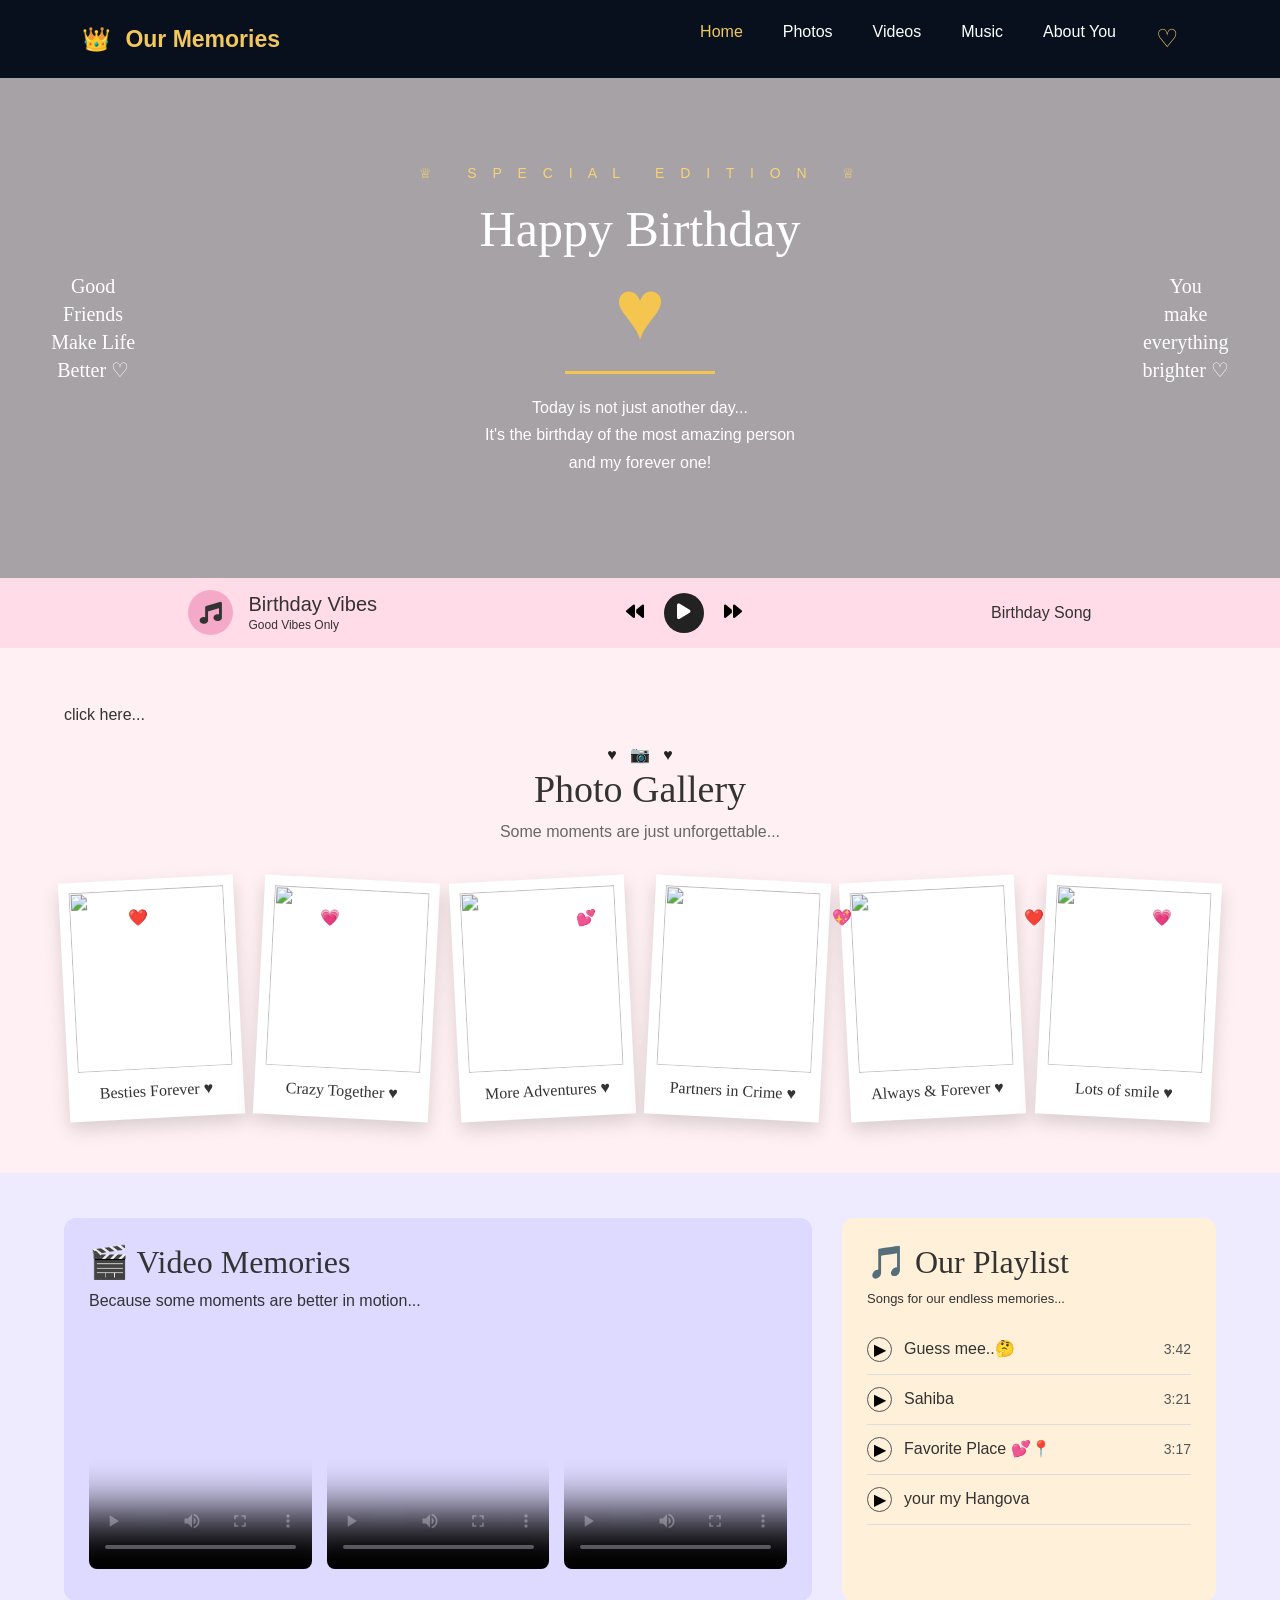
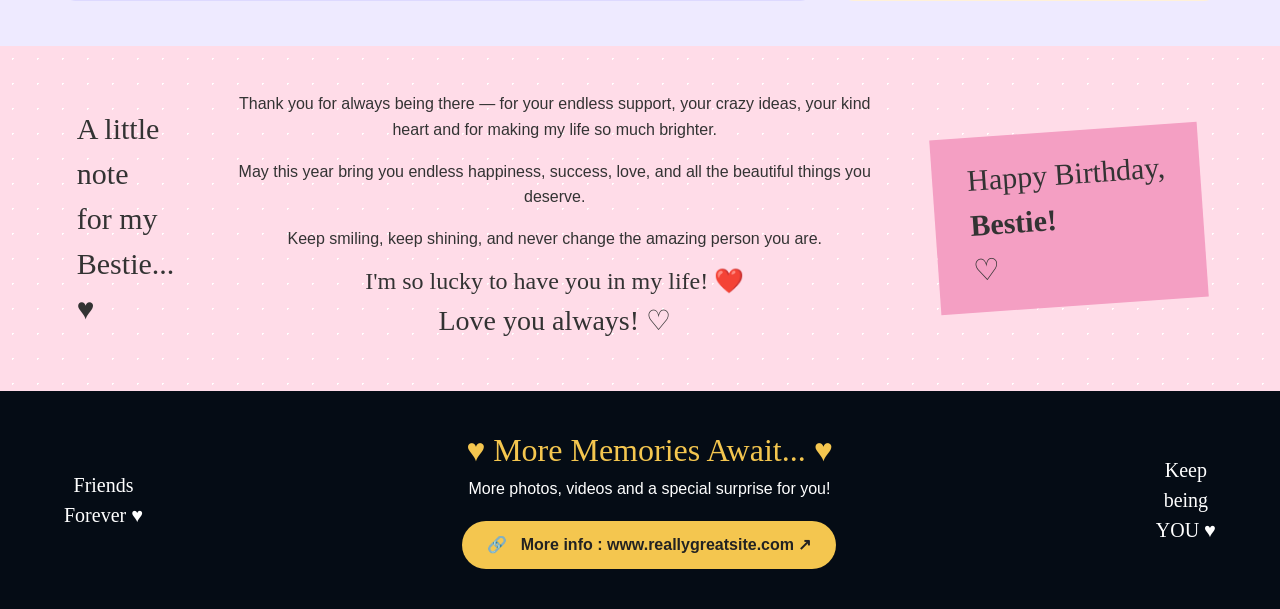
==== index.html @ 61c22c85 "Add files via upload" ====
<!DOCTYPE html>
<html lang="en">
<head>
    <meta charset="UTF-8">
    <meta name="viewport" content="width=device-width, initial-scale=1.0">
    <title>Happy Birthday Bestie ❤️</title>
    <link rel="stylesheet"
          href="https://cdn.jsdelivr.net/npm/bootstrap@5.3.8/dist/css/bootstrap.min.css">
    <link rel="stylesheet"
          href="https://cdnjs.cloudflare.com/ajax/libs/font-awesome/6.7.2/css/all.min.css">
    <link rel="stylesheet" href="style.css">
</head>
<body>
<!-- Floating Hearts -->
<div class="hearts">
    <span>❤️</span>
    <span>💗</span>
    <span>💕</span>
    <span>💖</span>
    <span>❤️</span>
    <span>💗</span>
</div>
<!-- NAVBAR -->
<nav class="navbar navbar-expand-lg">
    <div class="container">
        <a class="navbar-brand" href="#home">
            👑 <span>Our Memories</span>
        </a>
        <button class="navbar-toggler"
                type="button"
                data-bs-toggle="collapse"
                data-bs-target="#menu">
            <span class="navbar-toggler-icon"></span>
        </button>
        <div class="collapse navbar-collapse" id="menu">
            <ul class="navbar-nav ms-auto">
                <li class="nav-item">
                    <a class="nav-link active" href="#home">Home</a>
                </li>
                <li class="nav-item">
                    <a class="nav-link" href="#photos">Photos</a>
                </li>
                <li class="nav-item">
                    <a class="nav-link" href="#videos">Videos</a>
                </li>
                <li class="nav-item">
                    <a class="nav-link" href="#music">Music</a>
                </li>
                <li class="nav-item">
                    <a class="nav-link" href="#about">About You</a>
                </li>
                <li class="nav-item">
                    <a class="nav-link heart-nav" href="#about">♡</a>
                </li>
            </ul>
        </div>
    </div>
</nav>
<!-- HERO -->
<section id="home" class="hero">
    <div class="hero-overlay"></div>
    <div class="hero-content">
        <div class="special">
            ♕ &nbsp; S P E C I A L &nbsp; E D I T I O N &nbsp; ♕
        </div>
        <h2>Happy Birthday</h2>
        <h1> <span>♥</span></h1>
        <div class="gold-line"></div>
        <p>
            Today is not just another day...<br>
            It's the birthday of the most amazing person<br>
            and my forever one!
        </p>
    </div>
    <div class="side-message left">
        Good<br>
        Friends<br>
        Make Life<br>
        Better ♡
    </div>
    <div class="side-message right">
        You<br>
        make<br>
        everything<br>
        brighter ♡
    </div>
</section>
<!-- MUSIC BAR -->
<section id="music" class="music-bar">
    <div class="music-info">
        <div class="music-icon">
            <i class="fa-solid fa-music"></i>
        </div>
        <div>
            <h5>Birthday Vibes</h5>
            <p>Good Vibes Only</p>
        </div>
    </div>
    <div class="music-controls">
        <button onclick="previousSong()">
            <i class="fa-solid fa-backward"></i>
        </button>
        <button class="play-btn" onclick="toggleMusic()">
            <i id="playIcon" class="fa-solid fa-play"></i>
        </button>
        <button onclick="nextSong()">
            <i class="fa-solid fa-forward"></i>
        </button>
    </div>
    <div class="song-time">
        <span id="songName">Birthday Song</span>
    </div>
    <audio id="birthdayMusic">
        <source src="music/birthday.mp3" type="audio/mpeg">
    </audio>
</section>
<!-- PHOTO GALLERY -->
<section id="photos" class="photo-section">
    <video id="galleryVideo" class="gallery-bg-video" autoplay muted loop playsinline>
        <source src="videos/gallery-background.mp4" type="video/mp4">
    </video>
    <p onclick="toggleGalleryMusic()">click here...</p>
    <div class="gallery-content">
        <div class="section-title">
            <div class="small-title">♥ &nbsp; 📷 &nbsp; ♥</div>
                <h2>Photo Gallery</h2>
                <p>Some moments are just unforgettable...</p>
            </div>
            <div class="photo-gallery">
                <div class="photo-card rotate-left" onclick="openPhoto('images/photo1.jpeg')">
                <img src="images/photo1.jpeg">
                <p>Besties Forever ♥</p>
                </div>
            <div class="photo-card rotate-right" onclick="openPhoto('images/photo2.jpeg')">
                <img src="images/photo2.jpeg">
                <p>Crazy Together ♥</p>
            </div>
            <div class="photo-card rotate-left"onclick="openPhoto('images/photo3.jpeg')">
                <img src="images/photo3.jpeg">
                <p>More Adventures ♥</p>
            </div>
            <div class="photo-card rotate-right"onclick="openPhoto('images/photo4.jpeg')">
                <img src="images/photo4.jpeg">
                <p>Partners in Crime ♥</p>
            </div>
            <div class="photo-card rotate-left" onclick="openPhoto('images/photo6.jpeg')">
                <img src="images/photo6.jpeg">
                <p>Always & Forever ♥</p>
            </div>
            <div class="photo-card rotate-right" onclick="openPhoto('images/photo5.jpeg')">
                <img src="images/photo5.jpeg">
                <p>Lots of smile ♥</p>
            </div>
        </div>
    </div>
</section>
<!-- PHOTO POPUP -->
<div id="photoPopup" class="popup" onclick="closePhoto()">
    <span class="close">&times;</span>
    <img id="popupImage">
</div>
<!-- VIDEO SECTION -->
<section id="videos" class="video-section">
    <div class="video-container">
        <div class="video-heading">
            <h2>🎬 Video Memories</h2>
            <p>Because some moments are better in motion...</p>
        </div>
        <div class="video-gallery">
            <div class="video-card">
                <video controls poster="images/3.jpeg">
                    <source src="videos/video1.mp4" type="video/mp4">
                </video>
            </div>
            <div class="video-card">
                <video controls poster="images/5.jpeg">
                    <source src="videos/video2.mp4" type="video/mp4">
                </video>
            </div>
            <div class="video-card">
                <video controls poster="images/1.jpeg">
                    <source src="videos/video3.mp4" type="video/mp4">
                </video>
            </div>
        </div>
    </div>
    <!-- PLAYLIST -->
    <div class="playlist">
        <h2>🎵 Our Playlist</h2>
        <p>Songs for our endless memories...</p>
        <div class="song">
            <button onclick="playSong('music/song1.mp3')">▶</button>
            <span>Guess mee..🤔</span>
            <small>3:42</small>
        </div>
        <div class="song">
            <button onclick="playSong('music/song2.mp3')">▶</button>
            <span>Sahiba</span>
            <small>3:21</small>
        </div>
        <div class="song">
            <button onclick="playSong('music/song3.mp3')">▶</button>
            <span>Favorite Place 💕📍</span>
            <small>3:17</small>
        </div>
        <div class="song">
            <button onclick="playSong('music/song4.mp3')">▶</button>
            <span> your my Hangova</span>
        </div>
    </div>
</section>
<!-- PERSONAL MESSAGE -->
<section id="about" class="message-section">
    <div class="message-left">
        A little<br>
        note<br>
        for my<br>
        Bestie...<br>
        ♥
    </div>
    <div class="message">
        <p>
            Thank you for always being there —
            for your endless support, your crazy ideas,
            your kind heart and for making my life
            so much brighter.
        </p>
        <p>
            May this year bring you endless happiness,
            success, love, and all the beautiful things
            you deserve.
        </p>
        <p>
            Keep smiling, keep shining,
            and never change the amazing person you are.
        </p>
        <h4>I'm so lucky to have you in my life! ❤️</h4>
        <h3>Love you always! ♡</h3>
    </div>
    <div class="message-right">
        Happy Birthday,<br>
        <b>Bestie!</b><br>
        ♡
    </div>
</section>
<!-- FOOTER -->
<footer>
    <div class="footer-side">
        Friends<br>
        Forever ♥
    </div>
    <div class="footer-center">
        <h2>♥ More Memories Await... ♥</h2>
        <p>
            More photos, videos and a special surprise for you!
        </p>
        <a href="gallery.html" class="more-btn">
            🔗 &nbsp; More info : www.reallygreatsite.com
            ↗
        </a>

    </div>
    <div class="footer-side">
        Keep<br>
        being<br>
        YOU ♥
    </div>

</footer>
<script src="https://cdn.jsdelivr.net/npm/bootstrap@5.3.8/dist/js/bootstrap.bundle.min.js"></script>
<script src="script.js"></script>
</body>
</html>
---- style.css ----
* {
    margin: 0;
    padding: 0;
    box-sizing: border-box;
}
html {
    scroll-behavior: smooth;
}
body {
    font-family: "Segoe UI", sans-serif;
    background: #fff4f4;
    color: #333;
}
/* NAVBAR */
.navbar {
    background: #07101c;
    padding: 12px 30px;
    position: sticky;
    top: 0;
    z-index: 1000;
}
.navbar-brand {
    color: #f3c75f;
    font-size: 23px;
    font-weight: bold;
}
.navbar-brand span {
    margin-left: 8px;
}
.photo-section {
    position: relative;
    overflow: hidden;
}
.gallery-bg-video {
    position: absolute;
    inset: 0;
    width: 100%;
    height: 100%;
    object-fit: cover;
    opacity: .35;
}
.gallery-content {
    position: relative;
    z-index: 1;
}
.nav-link {
    color: white !important;
    margin: 0 12px;
    transition: 0.3s;
}
.nav-link:hover,
.nav-link.active {
    color: #f3c75f !important;
}
.heart-nav {
    font-size: 25px;
    color: #f3c75f !important;
}
/* HERO */
.hero {
    height: 500px;
    position: relative;
    background-image: url("images/hero.jpeg");
    background-size: cover;
    background-position: center;
    display: flex;
    justify-content: center;
    align-items: center;
    text-align: center;
    color: white;
    overflow: hidden;
}
.hero-overlay {
    position: absolute;
    inset: 0;
    background: rgba(4, 9, 18, 0.35);
}
.hero-content {
    position: relative;
    z-index: 2;
}
.special {
    color: #f6d475;
    letter-spacing: 6px;
    font-size: 14px;
    margin-bottom: 15px;
}
.hero h2 {
    font-size: 50px;
    font-family: cursive;
    margin: 0;
}
.hero h1 {
    color: #f4c64f;
    font-size: 85px;
    font-family: cursive;
    margin: 0;
}
.hero h1 span {
    color: #f4c64f;
}
.gold-line {
    width: 150px;
    height: 3px;
    background: #f4c64f;
    margin: 10px auto 20px;
}
.hero p {
    font-size: 16px;
    line-height: 1.7;
}
.side-message {
    position: absolute;
    z-index: 2;
    font-family: cursive;
    font-size: 20px;
    line-height: 1.4;
}
.left {
    left: 4%;
}
.right {
    right: 4%;
}
/* MUSIC */
.music-bar {
    background: #ffdce7;
    min-height: 70px;
    display: flex;
    align-items: center;
    justify-content: space-around;
    padding: 12px 5%;
}
.music-info {
    display: flex;
    align-items: center;
    gap: 15px;
}
.music-icon {
    width: 45px;
    height: 45px;
    background: #f5a9c8;
    border-radius: 50%;
    display: flex;
    align-items: center;
    justify-content: center;
    font-size: 22px;
}
.music-info h5 {
    margin: 0;
}
.music-info p {
    margin: 0;
    font-size: 12px;
}
.music-controls {
    display: flex;
    gap: 20px;
    align-items: center;
}
.music-controls button {
    border: none;
    background: transparent;
    font-size: 18px;
}
.play-btn {
    background: #222 !important;
    color: white;
    width: 40px;
    height: 40px;
    border-radius: 50%;
}
/* PHOTO SECTION */
.photo-section {
    padding: 55px 5%;
    background: #fff1f3;
}
.section-title {
    text-align: center;
    margin-bottom: 35px;
}
.section-title h2 {
    font-family: cursive;
    font-size: 38px;
}
.section-title p {
    color: #666;
}
.small-title {
    color: #222;
}
.photo-gallery {
    display: grid;
    grid-template-columns: repeat(6, 1fr);
    gap: 20px;
    max-width: 1200px;
    margin: auto;
}
.photo-card {
    background: white;
    padding: 10px 10px 15px;
    box-shadow: 0 8px 18px rgba(0,0,0,0.15);
    cursor: pointer;
    transition: 0.4s;
}
.photo-card:hover {
    transform: translateY(-15px) rotate(0deg) scale(1.05);
}
.photo-card img {
    width: 100%;
    height: 180px;
    object-fit: cover;
}
.photo-card p {
    margin: 10px 0 0;
    text-align: center;
    font-family: cursive;
}
.rotate-left {
    transform: rotate(-3deg);
}
.rotate-right {
    transform: rotate(3deg);
}
/* POPUP */
.popup {
    display: none;
    position: fixed;
    inset: 0;
    background: rgba(0,0,0,0.9);
    z-index: 2000;
    justify-content: center;
    align-items: center;
}
.popup img {
    max-width: 85%;
    max-height: 85%;
}
.close {
    position: absolute;
    top: 20px;
    right: 35px;
    color: white;
    font-size: 50px;
    cursor: pointer;
}
/* VIDEO SECTION */
.video-section {
    background: #eeeaff;
    padding: 45px 5%;
    display: grid;
    grid-template-columns: 2fr 1fr;
    gap: 30px;
}
.video-container {
    background: #ddd9ff;
    padding: 25px;
    border-radius: 12px;
}
.video-heading h2 {
    font-family: cursive;
}
.video-gallery {
    display: grid;
    grid-template-columns: repeat(3, 1fr);
    gap: 15px;
}
.video-card video {
    width: 100%;
    height: 240px;
    object-fit: cover;
    border-radius: 8px;
}
.video-card h5 {
    text-align: center;
    margin-top: 8px;
}
/* PLAYLIST */
.playlist {
    background: #fff1d9;
    padding: 25px;
    border-radius: 12px;
}
.playlist h2 {
    font-family: cursive;
}
.playlist > p {
    font-size: 13px;
}
.song {
    display: flex;
    align-items: center;
    gap: 12px;
    padding: 12px 0;
    border-bottom: 1px solid #ddd;
}
.song button {
    border: 1px solid #555;
    background: transparent;
    width: 25px;
    height: 25px;
    border-radius: 50%;
}
.song span {
    flex: 1;
}
.song small {
    color: #555;
}
/* MESSAGE */
.message-section {
    min-height: 260px;
    padding: 45px 6%;
    display: flex;
    align-items: center;
    justify-content: space-between;
    background: #ffdce8;
    background-image: radial-gradient(#fff 1px, transparent 1px);
    background-size: 25px 25px;
}
.message {
    text-align: center;
    max-width: 650px;
    line-height: 1.6;
}
.message h4 {
    font-family: cursive;
}
.message h3 {
    font-family: cursive;
}
.message-left,
.message-right {
    font-family: cursive;
    font-size: 30px;
    color: #333;
}
.message-right {
    background: #f49fc3;
    padding: 20px 35px;
    transform: rotate(-4deg);
}
/* FOOTER */
footer {
    background: #050c15;
    color: white;
    padding: 40px 5%;
    display: flex;
    justify-content: space-between;
    align-items: center;
    text-align: center;
}
.footer-side {
    font-family: cursive;
    font-size: 20px;
}
.footer-center h2 {
    color: #f4c64f;
    font-family: cursive;
}
.footer-center p {
    margin-bottom: 20px;
}
.more-btn {
    display: inline-block;
    background: #f4c64f;
    color: #222;
    padding: 12px 25px;
    border-radius: 30px;
    text-decoration: none;
    font-weight: bold;
    transition: 0.3s;
}
.more-btn:hover {
    background: white;
    color: #222;
    transform: scale(1.05);
}
/* FLOATING HEARTS */
.hearts span {
    position: fixed;
    bottom: -30px;
    z-index: 1500;
    animation: floatHeart 7s linear infinite;
    pointer-events: none;
}
.hearts span:nth-child(1) {
    left: 10%;
    animation-delay: 0s;
}
.hearts span:nth-child(2) {
    left: 25%;
    animation-delay: 2s;
}
.hearts span:nth-child(3) {
    left: 45%;
    animation-delay: 4s;
}
.hearts span:nth-child(4) {
    left: 65%;
    animation-delay: 1s;
}
.hearts span:nth-child(5) {
    left: 80%;
    animation-delay: 3s;
}
.hearts span:nth-child(6) {
    left: 90%;
    animation-delay: 5s;
}
@keyframes floatHeart {
    0% {
        transform: translateY(0) scale(0.8);
        opacity: 0;
    }
    20% {
        opacity: 1;
    }
    100% {
        transform: translateY(-100vh) scale(1.4) rotate(30deg);
        opacity: 0;
    }
}
/* MOBILE */
@media (max-width: 900px) {
    .photo-gallery {
        grid-template-columns: repeat(3, 1fr);
    }
    .video-section {
        grid-template-columns: 1fr;
    }
    .message-section {
        flex-direction: column;
        gap: 25px;
    }
    .side-message {
        display: none;
    }
}
@media (max-width: 600px) {
    .hero {
        height: 450px;
    }
    .hero h2 {
        font-size: 35px;
    }
    .hero h1 {
        font-size: 60px;
    }
    .photo-gallery {
        grid-template-columns: repeat(2, 1fr);
    }
    .video-gallery {
        grid-template-columns: 1fr;
    }
    .music-bar {
        flex-direction: column;
        gap: 10px;
    }
    footer {
        flex-direction: column;
        gap: 25px;
    }
    .message-left,
    .message-right {
        font-size: 24px;
    }
}
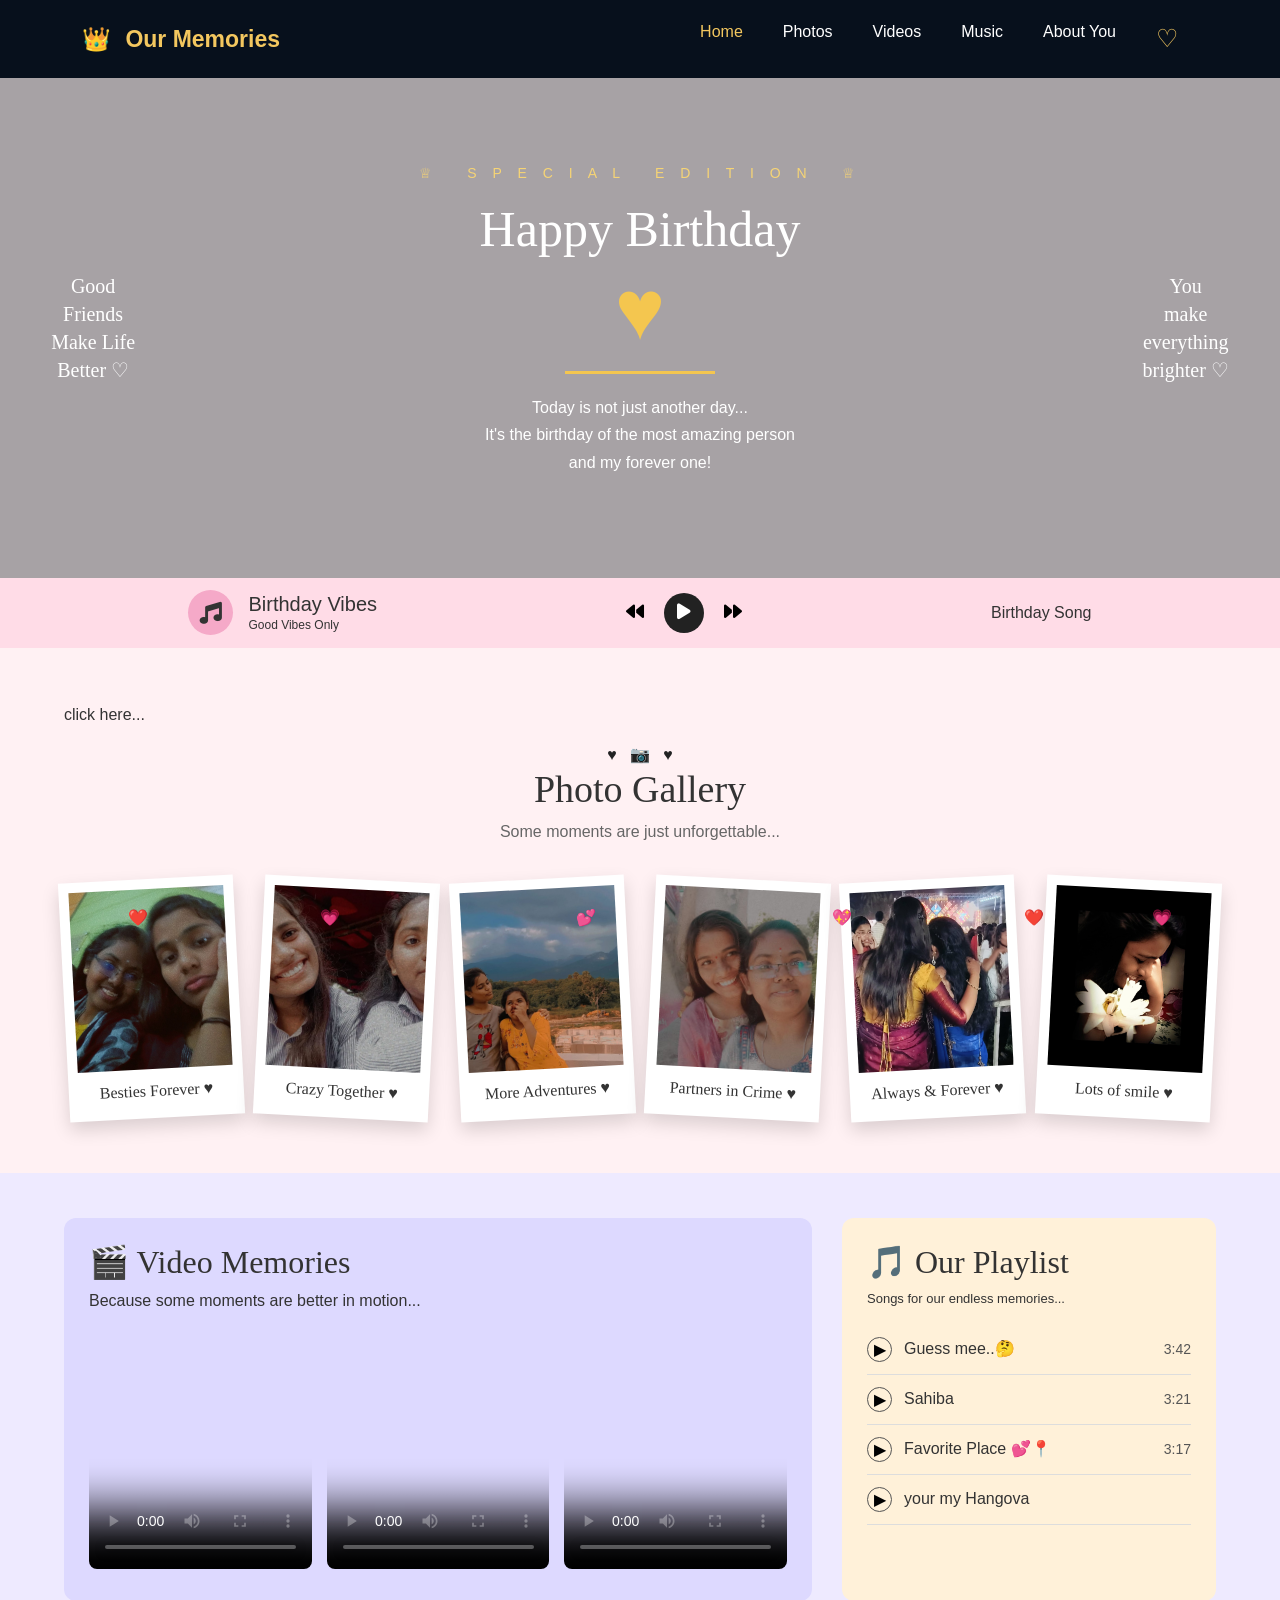
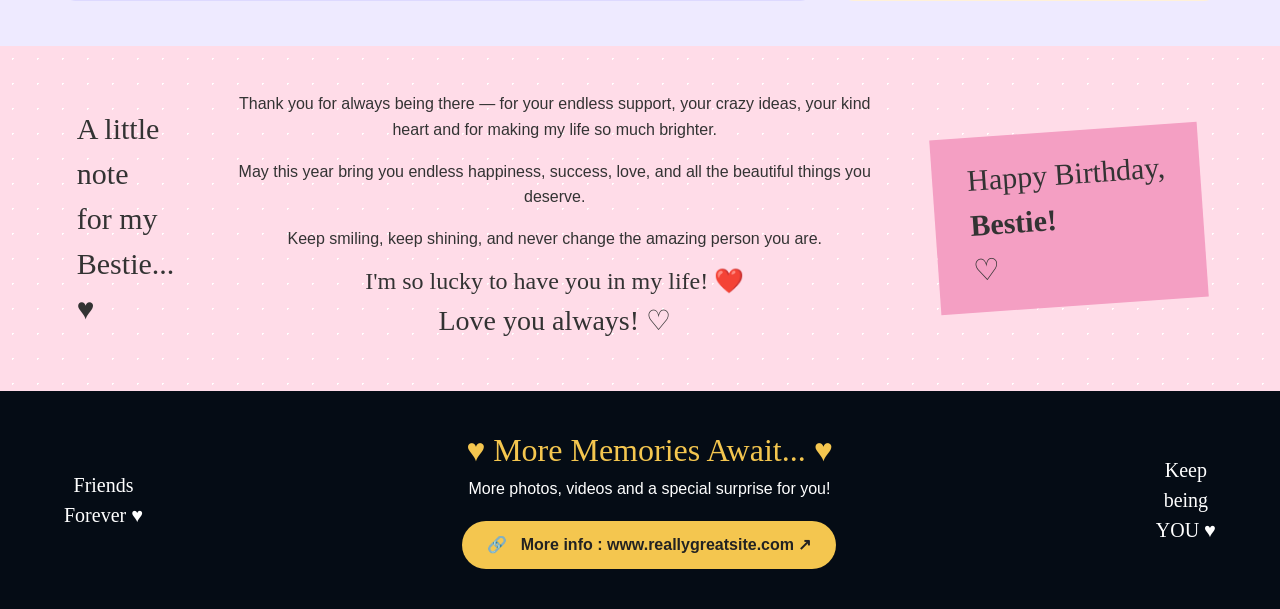
==== commit d3aa07cb: "Update index.html" ====
--- a/index.html
+++ b/index.html
@@ -111,13 +111,13 @@
         <span id="songName">Birthday Song</span>
     </div>
     <audio id="birthdayMusic">
-        <source src="music/birthday.mp3" type="audio/mpeg">
+        <source src="birthday.mp3" type="audio/mpeg">
     </audio>
 </section>
 <!-- PHOTO GALLERY -->
 <section id="photos" class="photo-section">
     <video id="galleryVideo" class="gallery-bg-video" autoplay muted loop playsinline>
-        <source src="videos/gallery-background.mp4" type="video/mp4">
+        <source src="gallery-background.mp4" type="video/mp4">
     </video>
     <p onclick="toggleGalleryMusic()">click here...</p>
     <div class="gallery-content">
@@ -128,27 +128,27 @@
             </div>
             <div class="photo-gallery">
                 <div class="photo-card rotate-left" onclick="openPhoto('images/photo1.jpeg')">
-                <img src="images/photo1.jpeg">
+                <img src="photo1.jpeg">
                 <p>Besties Forever ♥</p>
                 </div>
             <div class="photo-card rotate-right" onclick="openPhoto('images/photo2.jpeg')">
-                <img src="images/photo2.jpeg">
+                <img src="photo2.jpeg">
                 <p>Crazy Together ♥</p>
             </div>
             <div class="photo-card rotate-left"onclick="openPhoto('images/photo3.jpeg')">
-                <img src="images/photo3.jpeg">
+                <img src="photo3.jpeg">
                 <p>More Adventures ♥</p>
             </div>
             <div class="photo-card rotate-right"onclick="openPhoto('images/photo4.jpeg')">
-                <img src="images/photo4.jpeg">
+                <img src="photo4.jpeg">
                 <p>Partners in Crime ♥</p>
             </div>
             <div class="photo-card rotate-left" onclick="openPhoto('images/photo6.jpeg')">
-                <img src="images/photo6.jpeg">
+                <img src="photo6.jpeg">
                 <p>Always & Forever ♥</p>
             </div>
             <div class="photo-card rotate-right" onclick="openPhoto('images/photo5.jpeg')">
-                <img src="images/photo5.jpeg">
+                <img src="photo5.jpeg">
                 <p>Lots of smile ♥</p>
             </div>
         </div>
@@ -169,17 +169,17 @@
         <div class="video-gallery">
             <div class="video-card">
                 <video controls poster="images/3.jpeg">
-                    <source src="videos/video1.mp4" type="video/mp4">
+                    <source src="video1.mp4" type="video/mp4">
                 </video>
             </div>
             <div class="video-card">
                 <video controls poster="images/5.jpeg">
-                    <source src="videos/video2.mp4" type="video/mp4">
+                    <source src="video2.mp4" type="video/mp4">
                 </video>
             </div>
             <div class="video-card">
                 <video controls poster="images/1.jpeg">
-                    <source src="videos/video3.mp4" type="video/mp4">
+                    <source src="video3.mp4" type="video/mp4">
                 </video>
             </div>
         </div>
@@ -189,22 +189,22 @@
         <h2>🎵 Our Playlist</h2>
         <p>Songs for our endless memories...</p>
         <div class="song">
-            <button onclick="playSong('music/song1.mp3')">▶</button>
+            <button onclick="playSong('song1.mp3')">▶</button>
             <span>Guess mee..🤔</span>
             <small>3:42</small>
         </div>
         <div class="song">
-            <button onclick="playSong('music/song2.mp3')">▶</button>
+            <button onclick="playSong('song2.mp3')">▶</button>
             <span>Sahiba</span>
             <small>3:21</small>
         </div>
         <div class="song">
-            <button onclick="playSong('music/song3.mp3')">▶</button>
+            <button onclick="playSong('song3.mp3')">▶</button>
             <span>Favorite Place 💕📍</span>
             <small>3:17</small>
         </div>
         <div class="song">
-            <button onclick="playSong('music/song4.mp3')">▶</button>
+            <button onclick="playSong('song4.mp3')">▶</button>
             <span> your my Hangova</span>
         </div>
     </div>
